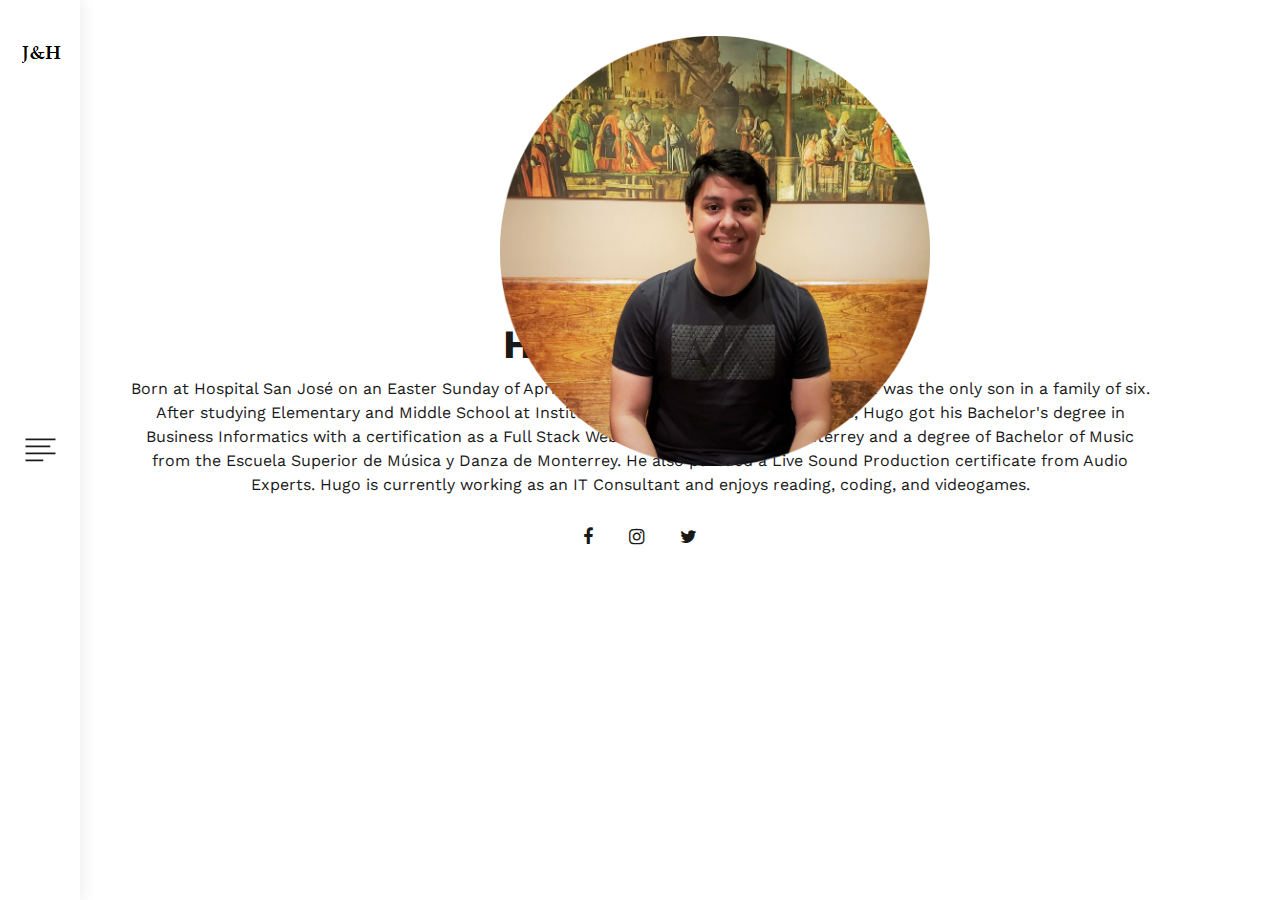
==== about.html @ 4a84a410 "se modifican márgenes de about-author, se agregan comas en contador" ====
<!DOCTYPE html>
<html lang="en">
<head>
    <title>Judith & Hugo</title>

    <!-- Required meta tags -->
    <meta charset="utf-8">
    <meta name="viewport" content="width=device-width, initial-scale=1, shrink-to-fit=no">

    <!-- Bootstrap CSS -->
    <link rel="stylesheet" href="css/bootstrap.min.css">

    <!-- FontAwesome CSS -->
    <link rel="stylesheet" href="css/font-awesome.min.css">

    <!-- Styles -->
    <link rel="stylesheet" href="style.css">
</head>
<body>
<header class="site-header">
    <div class="site-branding">
        <h1 class="site-title"><a href="index.html" rel="home"><img src="images/logo.png" alt="Logo"></a></h1>
    </div><!-- .site-branding -->

    <div class="hamburger-menu">
        <div class="menu-icon">
            <img src="images/menu-icon.png" alt="menu icon">
        </div><!-- .menu-icon -->

        <div class="menu-close-icon">
            <img src="images/x.png" alt="menu close icon">
        </div><!-- .menu-close-icon -->
    </div><!-- .hamburger-menu -->
</header><!-- .site-header -->

<nav class="site-navigation flex flex-column justify-content-between">
    <div class="site-branding d-none d-lg-block ">
        <h1 class="site-title"><a href="index.html" rel="home"><img src="images/logo2.png" alt="Logo"></a></h1>
    </div><!-- .site-branding -->

    <ul class="main-menu flex flex-column justify-content-center">
        <li class="current-menu-item"><a href="index.html">Home</a></li>
        <li><a href="portfolio.html">Pics</a></li>
        <li><a href="blog.html">Wedding Plans</a></li>
        <li><a href="countdowns.html">Countdown</a></li>
        <li><a href="about.html">About</a></li>
    </ul>

    <p>
        Hugo Vázquez &copy; <script>document.write(new Date().getFullYear());</script>
    </p>


    <div class="social-profiles">
        <ul class="flex justify-content-start justify-content-lg-center align-items-center">
            <li><a href="https://www.facebook.com/hugovzz"><i class="fa fa-facebook"></i></a></li>
            <li><a href="https://www.instagram.com/hugovzz11"><i class="fa fa-instagram"></i></a></li>
            <li><a href="https://www.twitter.com/hughvzz"><i class="fa fa-twitter"></i></a></li>
        </ul>
    </div><!-- .social-profiles -->
</nav><!-- .site-navigation -->

<div class="nav-bar-sep d-lg-none"></div>
                    
</div><!-- .outer-container -->
    <p>
        <img id = "about-img" src="images/13.png" alt="about-img1">
    </p>
    <div class="about-author">
    <h1><strong>Hugo Vázquez</strong></h1>
    <p>Born at Hospital San José on an Easter Sunday of April 11 of 1993, Hugo César Vázquez Martínez was the 
        only son in a family of six. After studying Elementary and Middle School at Instituto Anglia and Highschool at 
     CIDEB, Hugo got his Bachelor's degree in Business Informatics with a certification as a Full Stack Web Developer
     at Tec de Monterrey and a degree of Bachelor of Music from the Escuela Superior de Música y Danza de 
     Monterrey. He also pursued a Live Sound Production certificate from Audio Experts. Hugo is currently working
     as an IT Consultant and enjoys reading, coding, and videogames.
    </p>
    <div class="social-profiles">
        <div id = "about-social">
            <ul class="flex justify-content-start justify-content-lg-center align-items-center">
                <li><a href="https://www.facebook.com/hugovzz"><i class="fa fa-facebook"></i></a></li>
                <li><a href="https://www.instagram.com/hugovzz11"><i class="fa fa-instagram"></i></a></li>
                <li><a href="https://www.twitter.com/hughvzz"><i class="fa fa-twitter"></i></a></li>
            </ul>
        </div>
    </div><!-- .social-profiles -->
</div>
<script type='text/javascript' src='js/jquery.js'></script>
<script type='text/javascript' src='js/custom.js'></script>

</body>
</html>
---- style.css ----
@import url('https://fonts.googleapis.com/css?family=Poppins:300,400,500,600,700|Work+Sans:300,400,500,600,700');

body {
    color: #191919;
    font-family: 'Work Sans', sans-serif;
}

img {
    vertical-align: baseline;
}

/*--------------------------------------------------------------
# Links
--------------------------------------------------------------*/
a {
    color: royalblue;
}

a:visited {
    color: purple;
}

a:hover, a:focus, a:active {
    color: midnightblue;
}

a:focus {
    outline: thin dotted;
}

a:hover, a:active {
    outline: 0;
    list-style: none;
}

/*--------------------------------------------------------------
# Helper Utilities
--------------------------------------------------------------*/
.flex {
    display: flex;
}

/*--------------------------------------------------------------
# Outer Container
--------------------------------------------------------------*/
@media screen and (min-width: 992px) {
    .outer-container {
        padding-left: 80px;
    }
}

@media screen and (min-width: 768px) {
    .no-padding {
        padding: 0;
    }
}

/*--------------------------------------------------------------
# Header
--------------------------------------------------------------*/
/*
# Site Branding
--------------------------------*/
.site-branding {
    transition: all .5s;
}

.site-title {
    margin: 0;
    text-align: center;
}

.site-navigation .site-title a {
    display: block;
}

/*
  Hamburger Menu
----------------------------------------*/
.hamburger-menu .menu-icon,
.hamburger-menu .menu-close-icon {
    width: 44px;
    height: 44px;
    text-align: center;
    cursor: pointer;
    transition: all 0.5s;
}

.hamburger-menu.close .menu-icon {
    visibility: hidden;
    opacity: 0;
}

.menu-close-icon {
    visibility: hidden;
    opacity: 0;
}

.hamburger-menu.close .menu-close-icon {
    visibility: visible;
    opacity: 1;
}

.hamburger-menu img {
    display: block;
    margin: 0 auto;
}

/*
# Site Navigation
--------------------------------*/
.site-navigation {
    transition: all .5s;
}

/*
# Main Menu
--------------------------------*/
.main-menu {
    padding: 15px 30px;
    margin: 0;
}

.main-menu li {
    display: block;
    padding: 12px 0;
    font-size: 30px;
    font-weight: 500;
    border-bottom: 1px solid #ebebeb;
}

.main-menu li:nth-last-of-type(1) {
    border-bottom: 0;
}

.main-menu li a {
    display: block;
    color: #a6a6a6;
    text-decoration: none;
    transition: all 0.35s;
}

.main-menu li a:hover,
.main-menu li.current-menu-item a {
    color: #f0437e;
}

/*
# Social Profiles
--------------------------------*/
.social-profiles ul {
    padding: 10px 0 34px 0;
    margin: 0;
}

.social-profiles ul li {
    display: block;
    padding: 0 18px;
    font-size: 1.5rem;
}

.social-profiles ul li a {
    color: #191919;
    transition: all 0.35s;
}

.social-profiles ul li a:hover {
    color: #f0437e;
}

.nav-bar-sep {
    height: 78px;
}

@media screen and (max-width: 992px) {
    .site-header {
        position: fixed;
        top: 0;
        left: 0;
        z-index: 999;
        width: 100%;
        padding: 15px 30px;
        background: #fff;
        box-shadow: 0 12px 24px rgba(0,0,0,.09);
    }

    .site-header,
    .hamburger-menu {
        display: flex;
        justify-content: space-between;
        align-items: center;
    }

    .hamburger-menu {
        flex-flow: column;
    }

    .hamburger-menu .menu-icon, .hamburger-menu .menu-close-icon {
        position: absolute;
        top: 26px;
        right: 24px;
    }

    .main-menu li {
        position: relative;
    }

    .main-menu li::after {
        content: '';
        position: absolute;
        top: 11px;
        right: 0;
        font-family: 'FontAwesome', serif;
    }

    .main-menu li:hover::after,
    .main-menu li.current-menu-item::after {
        color: #f0437e;
    }

    .site-navigation {
        position: absolute;
        top: 78px;
        left: 0;
        z-index: 99;
        width: 100%;
        height: 500px;
        background: #ffffff;
        box-shadow: 0 12px 24px rgba(0,0,0,.09);
        visibility: hidden;
        opacity: 0;
        transition: all 0.35s;
    }

    .site-navigation.show {
        visibility: visible;
        opacity: 1;
    }

    .social-profiles ul {
        padding: 80px 15px 30px;
        margin: 0;
    }
}

@media screen and (min-width: 992px) {
    .site-header,
    .site-navigation {
        position: fixed;
        top: 0;
        left: 0;
        z-index: 999;
        width: 80px;
        height: 100vh;
        padding: 0 15px;
        box-shadow: 6px 0 12px rgba(0,0,0,.05);
    }

    .site-navigation {
        background: #ffffff;
    }

    .site-navigation.show {
        left: 80px;
    }

    .site-header {
        background: #ffffff;
    }

    .site-header.no-shadow {
        box-shadow: none;
    }

    .site-header .site-branding.hide {
        visibility: hidden;
        opacity: 0;
    }

    .site-title {
        padding: 28px 0 10px 0;
    }

    .hamburger-menu .menu-icon,
    .hamburger-menu .menu-close-icon {
        position: absolute;
        top: calc(50vh - 22px);
        left: 15px;
        width: calc(100% - 30px);
        padding: 10px 0;
    }

    .site-navigation {
        left: -250px;
        z-index: 99;
        width: 250px;
        padding: 0;
        box-shadow: 16px 0 42px rgba(0,0,0,.09);
    }

    .main-menu {
        height: calc(100vh - 160px);
        padding: 0;
    }

    .main-menu li {
        border-bottom: 0;
        text-align: center;
    }

    .social-profiles ul li {
        font-size: 1.125rem;
    }
}

/*--------------------------------------------------------------
# Scroll Down
--------------------------------------------------------------*/
.scroll-down {
    position: absolute;
    bottom: 0;
    left: 50%;
    z-index: 99;
    width: 120px;
    height: 100px;
    margin-left: -20px;
    cursor: pointer;
}

.arrow-down {
    width: 32px;
    height: 32px;
    margin: 0 auto;
    border-radius: 50%;
    background: #fff;
}

.scroll-text {
    margin-top: 5px;
    margin-bottom: 15px;
    font-size: 14px;
    font-weight: 600;
}

/*--------------------------------------------------------------
# Portfolio
--------------------------------------------------------------*/
.portfolio-page .scroll-down {
    margin-left: -60px;
}

.portfolio-content {
    position: relative;
    margin-bottom: 30px;
}

.home-page {
    padding-top: 15px;
}

.home-page .portfolio-content {
    margin-bottom: 15px;
}

.portfolio-content figure {
    margin: 0;
}

.portfolio-content figure img {
    display: block;
    width: 100%;
    height: auto;
    min-height: 100%;
}

.portfolio-content .entry-content {
    position: absolute;
    top: 0;
    left: 0;
    width: 100%;
    height: 100%;
    background: rgba(255,255,255,.9);
    font-family: 'Poppins', sans-serif;
    text-align: center;
    visibility: hidden;
    opacity: 0;
    transition: all 0.35s;
}

.portfolio-content:hover .entry-content {
    visibility: visible;
    opacity: 1;
}

.portfolio-content h3 {
    margin-bottom: 0;
    font-family: 'Poppins', sans-serif;
    font-size: 1.5rem;
    font-weight: 500;
}

.home-page .portfolio-content h3 {
    font-size: 2.25rem;
}

.portfolio-content h3 a {
    color: #191919;
    text-decoration: none;
}

.portfolio-content ul {
    padding: 0;
    margin: 10px 0 0;
    list-style: none;
}

.portfolio-content li {
    margin: 0 3px;
}

.portfolio-content li a {
    font-size: 0.875rem;
    color: #a6a6a6;
}

@media screen and (min-width: 768px) {
    .home-page {
        padding: 0;
    }

    .home-page .portfolio-content {
        margin-bottom: 0;
    }
}

/*--------------------------------------------------------------
# Breadcrumbs
--------------------------------------------------------------*/
.breadcrumbs {
    padding: 48px 0;
    margin: 0;
    color: #a6a6a6;
    list-style: none;
    font-family: 'Poppins', sans-serif;
}

.breadcrumbs li {
    position: relative;
    color: #a6a6a6;
    padding: 0 12px;
}

.breadcrumbs li:nth-of-type(1) {
    padding-left: 0;
}

.breadcrumbs li::after {
    content: '/';
    position: absolute;
    top: 0;
    right: -6px;
    width: 10px;
}


.breadcrumbs li:nth-last-of-type(1)::after {
    display: none;
}

.breadcrumbs li a {
    color: #191919;
    text-decoration: none;
}

/*--------------------------------------------------------------
# Single Portfolio
--------------------------------------------------------------*/
.single-portfolio {
    padding-top: 15px;
    padding-bottom: 70px;
}

.single-portfolio figure img {
    max-width: 100%;
}

.single-portfolio .content-area h1 {
    margin-top: 20px;
    font-size: 2.25rem;
    font-family: 'Poppins', sans-serif;
}

.single-portfolio .content-area .entry-content {
    margin-top: 20px;
    font-family: 'Poppins', sans-serif;
    line-height: 1.6;
    color: #595959;
}

/*
# Post Share
--------------------------------*/
.single-portfolio .post-share {
    margin-top: 32px;
}

.single-portfolio .post-share label {
    margin-right: 32px;
    text-transform: capitalize;
    font-family: 'Poppins', sans-serif;
}

.single-portfolio .post-share ul {
    padding: 0;
    margin: 0;
    list-style: none;
}

.single-portfolio .post-share ul li {
    width: 48px;
    height: 48px;
    margin-right: 10px;
    margin-bottom: 10px;
    border-radius: 50%;
    font-size: 18px;
    line-height: 1;
    color: #fff;
}

.single-portfolio .post-share ul li a {
    display: flex;
    justify-content: center;
    align-items: center;
    width: 100%;
    height: 100%;
    color: #fff;
    text-decoration: none;
}

.single-portfolio .post-share ul li.fb {
    background: #4b6cd0;
}

.single-portfolio .post-share ul li.gp {
    background: #f03b3b;
}

.single-portfolio .post-share ul li.in {
    background: #bb8950;
}

.single-portfolio .post-share ul li.tw {
    background: #49a7f3;
}

/*
# Post Sidebar
--------------------------------*/
.single-portfolio .entry-meta {
    margin-top: 24px;
    font-family: 'Poppins', sans-serif;
}

.single-portfolio .entry-meta label {
    display: block;
    line-height: 1.3;
    text-transform: uppercase;
}

.single-portfolio .date-format,
.single-portfolio .post-category,
.single-portfolio .posted-tags {
    display: block;
    margin-bottom: 26px;
}

.single-portfolio .posted-tags span,
.single-portfolio .entry-meta a {
    color: #bfbfbf;
}

/*
# Post Nav
--------------------------------*/
.post-nav {
    margin: 36px 0 0;
}

.post-nav ul {
    padding: 0;
    margin: 0;
    list-style: none;
}

@media screen and (min-width: 576px) {
    .single-portfolio {
        padding-top: 45px;
    }
}

@media screen and (min-width: 992px) {
    .single-portfolio {
        padding-top: 90px;
    }
}

@media screen and (min-width: 1200px) {
    .single-portfolio {
        padding-top: 115px;
    }
}

/*--------------------------------------------------------------
# Blog
--------------------------------------------------------------*/
.blog-page {
    padding-top: 15px;
    font-family: 'Poppins', sans-serif;
}

.blog-page .blog-content figure,
.blog-page .blog-content .entry-content {
    width: 50%;
}

.blog-page .blog-content figure {
    margin: 0;
    overflow: hidden;
}

.blog-page .blog-content figure img {
    display: block;
    width: 100%;
    height: auto;
}

.blog-page .blog-content .entry-content {
    padding: 25px;
}

.blog-page .blog-content {
    transition: all .35s;
}

.blog-page .blog-content:hover {
    background: #f0437e;
}

.blog-page .blog-content header {
    width: 100%;
}

.blog-page .blog-content .entry-content h3 {
    position: relative;
}

.blog-page .blog-content .entry-content h3::before {
    content: '';
    position: absolute;
    top: 7px;
    left: -35px ;
    z-index: 99;
    width: 20px;
    height: 20px;
    transform: rotate(45deg);
    background: #fff;
}

.blog-page .blog-content .entry-content h3 a {
    color: #191919;
    font-size: 1.125rem;
    font-weight: 500;
}

.blog-page .blog-content .posted-by {
    margin-top: 10px;
    color: #595959;
    font-size: 0.875rem;
}

.blog-page .blog-content .posted-on {
    position: relative;
    margin-right: 20px;
    color: #bfbfbf;
    font-size: 0.875rem;
}

.blog-page .blog-content .posted-on::after {
    content: '/';
    position: absolute;
    top: 0;
    right: -14px;
}

.blog-page .blog-content footer ul {
    padding: 0;
    margin: 0;
    list-style: none;
}

.blog-page .blog-content footer li {
    padding: 0 3px;
    font-size: 0.875rem;
}

.blog-page .blog-content footer li a {
    color: #f0437e;
}

.blog-page .blog-content:hover .entry-content h3 a,
.blog-page .blog-content:hover .posted-by,
.blog-page .blog-content:hover .posted-on,
.blog-page .blog-content:hover footer li a {
    color: #fff;
}

@media screen and (max-width: 1200px) {
    .blog-page .col-12:nth-of-type(even) .blog-content {
        flex-flow: row-reverse !important;
    }

    .blog-page .col-12:nth-of-type(even) .blog-content .entry-content h3::before {
        right: -50px;
        left: auto;
    }
}

@media screen and (max-width: 768px) {
    .blog-page .col-12:nth-of-type(even) .blog-content .entry-content h3::before {
        right: -35px;
    }

    .blog-page .blog-content .entry-content h3 {
        line-height: 1;
    }
}

@media screen and (min-width: 576px) {
    .blog-page .blog-content .entry-content h3 a {
        font-size: 1.5rem;
    }
}

@media screen and (min-width: 768px) {
    .blog-page {
        padding-top: 0;
    }

    .blog-page .blog-content .entry-content {
        padding: 35px 40px;
    }

    .blog-page .blog-content .entry-content h3::before {
        left: -50px ;
    }
}

@media screen and (min-width: 1200px) {
    .blog-page .blog-content.flex-row-reverse .entry-content h3::before {
        right: -50px;
        left: auto;
    }
}

/*--------------------------------------------------------------
# Single Blog Page
--------------------------------------------------------------*/
.single-post,
.single-page {
    padding-bottom: 70px;
    font-family: 'Poppins', sans-serif;
}

/*
# Featured Image
--------------------------------*/
.single-post .featured-img figure,
.single-page .featured-img figure {
    margin: 0;
}

.single-post .featured-img figure img,
.single-page .featured-img figure img {
    width: 100%;
}

/*
# Content Area
--------------------------------*/
.single-post .content-area,
.single-page .content-area {
    margin-top: 50px;
}

.single-post .entry-header .post-meta,
.single-page .entry-header .post-meta {
    text-transform: uppercase;
    font-size: 0.6875rem;
}

.single-post .entry-header .post-meta a,
.single-page .entry-header .post-meta a {
    display: inline-block;
    margin-right: 6px;
    color: #f0437e;
}

.single-post .content-area h1,
.single-page .content-area h1 {
    margin-top: 10px;
    font-size: 2.25rem;
    font-weight: 400;
}

.single-post .entry-header .byline,
.single-page .entry-header .byline {
    display: block;
    margin-top: 14px;
    margin-bottom: 24px;
    font-size: 0.875rem;
    color: #bfbfbf;
}

.single-post .entry-header .byline .author a,
.single-page .entry-header .byline .author a {
    color: #191919;
}

.single-post .content-area .entry-content p,
.single-page .content-area .entry-content p {
    margin-bottom: 0.75rem;
    color: #595959;
}

/*
# Comments
--------------------------------*/
.post-comments {
    margin-top: 40px;
    padding-top: 52px;
    padding-bottom: 40px;
    border-top: 1px solid #ebebeb;
    border-bottom: 1px solid #ebebeb;
}

.comments-title,
.comment-reply-title {
    margin-bottom: 0;
    font-size: 1.5rem;
    font-weight: 400;
}

.post-comments .comment-list {
    padding: 0;
    margin: 0;
    list-style: none
}

.post-comments .comment-author-avatar {
    float: left;
    width: 70px;
    height: 70px;
    margin-top: 48px;
    margin-right: 22px;
    margin-bottom: 0;
    border-radius: 50%;
    overflow: hidden;
}

.post-comments .comment-author-avatar img {
    width: 100%;
    height: auto;
}

.post-comments .comment-wrap {
    float: right;
    width: calc(100% - 92px);
    margin-top: 44px;
}

.post-comments .comment-author .fn a {
    font-size: 1.125rem;
    color: #191919;
}

.post-comments .comment-author .comment-meta a {
    font-size: 0.875rem;
    color: #b7b7b7;
}

.post-comments p {
    margin-top: 5px;
    color: #595959;
}

.post-comments .reply {
    margin-top: 24px;
}

.post-comments .reply a {
    display: inline-block;
    padding: 8px 15px;
    margin-right: 10px;
    border: 1px solid #d2d2d4;
    border-radius: 2px;
    font-size: 0.75rem;
    font-weight: 600;
    line-height: 1;
    color: #404040;
    text-transform: uppercase;
    text-decoration: none;
    letter-spacing: 1px;
    transition: all 0.35s;
}

.post-comments .reply a:hover {
    border-color: transparent;
    color: #fff;
    background: #f0437e;
}

.comment-list ol.children {
    padding: 0;
    margin-left: 92px;
    list-style: none;
}

.post-comments ol.children .comment-author-avatar {
    margin-top: 40px;
    margin-right: 22px;
}

.post-comments ol.children .comment-wrap {
    margin-top: 36px;
    width: calc(100% - 92px);
}

/*
# Comment Form
--------------------------------*/
.comments-form {
    margin-top: 52px;
}

.comment-reply-title {
    margin-bottom: 16px;
}

.comment-form input[type="text"],
.comment-form input[type="email"],
.comment-form input[type="url"],
.comment-form textarea {
    width: 100%;
    padding: 12px 24px;
    margin-top: 20px;
    border: 1px solid #e5e5e5;
    line-height: 1;
    color: #a6a6a6;
    outline: none;
}

.comment-form textarea {
    line-height: 1.4;
}

.comment-form input[type="text"]:focus,
.comment-form input[type="email"]:focus,
.comment-form input[type="url"]:focus,
.comment-form textarea:focus {
    border-color: #232d37;
}

.comment-form input[type="submit"] {
    padding: 18px 30px;
    margin-top: 32px;
    margin-bottom: 10px;
    border: 0;
    border-radius: 2px;
    font-size: 0.875rem;
    font-weight: 600;
    line-height: 1;
    color: #fff;
    text-transform: uppercase;
    text-decoration: none;
    letter-spacing: 0.15rem;
    outline: none;
    cursor: pointer;
    background: #f0437e;
}

/*
# Post Sidebar
--------------------------------*/
.single-post .entry-meta {
    margin-top: 50px;
}

.single-post .entry-meta label {
    display: block;
    line-height: 1.3;
    text-transform: uppercase;
}

.single-post .date-format,
.single-post .post-category,
.single-post .posted-tags {
    display: block;
    margin-bottom: 26px;
}

.single-post .posted-tags span,
.single-post .entry-meta a {
    color: #bfbfbf;
}

.single-post .post-share label {
    text-transform: capitalize;
}

.single-post .post-share ul {
    display: flex;
    flex-wrap: wrap;
    padding: 0;
    margin: 18px 0 0;
    list-style: none;
}

.single-post .post-share ul li {
    width: 48px;
    height: 48px;
    margin-right: 10px;
    margin-bottom: 10px;
    border-radius: 50%;
    font-size: 18px;
    line-height: 1;
    color: #fff;
}

.single-post .post-share ul li a {
    display: flex;
    justify-content: center;
    align-items: center;
    width: 100%;
    height: 100%;
    color: #fff;
    text-decoration: none;
}

.single-post .post-share ul li.fb {
    background: #4b6cd0;
}

.single-post .post-share ul li.gp {
    background: #f03b3b;
}

.single-post .post-share ul li.in {
    background: #bb8950;
}

.single-post .post-share ul li.tw {
    background: #49a7f3;
}

@media screen and (min-width: 768px) {
    .post-comments .comment-author-avatar {
        margin-right: 50px;
    }

    .post-comments .comment-wrap {
        width: calc(100% - 120px);
    }

    .comment-list ol.children {
        margin-left: 120px;
    }
}

/*--------------------------------------------------------------
# Single Page
--------------------------------------------------------------*/
.single-page .content-area .entry-content {
    border-bottom: 0;
    padding-bottom: 12px;
}

.single-page .entry-header .byline .date-format a {
    color: #bfbfbf;
}

#headingc {
    color: black;
    padding: 20px;
    padding-top: 110px;
    text-align: center;
    font-size: 80pt;
    font-weight: bold;
  }

  #countdown {
    color: black;
    text-align: center;
    font-size: 50px;
  }

  #about-img {
    padding-left: 39.1%;
    padding-top: 20px;
    max-width: 90%;
    max-height: 50%;
    position: absolute;
  }

  .about-author {
      text-align: center;
      padding-top: 305px;
      margin-left: 10%;
      margin-right: 10%;
  }

  .about-social {
    margin-left: auto;
    margin-right: auto; 
  }
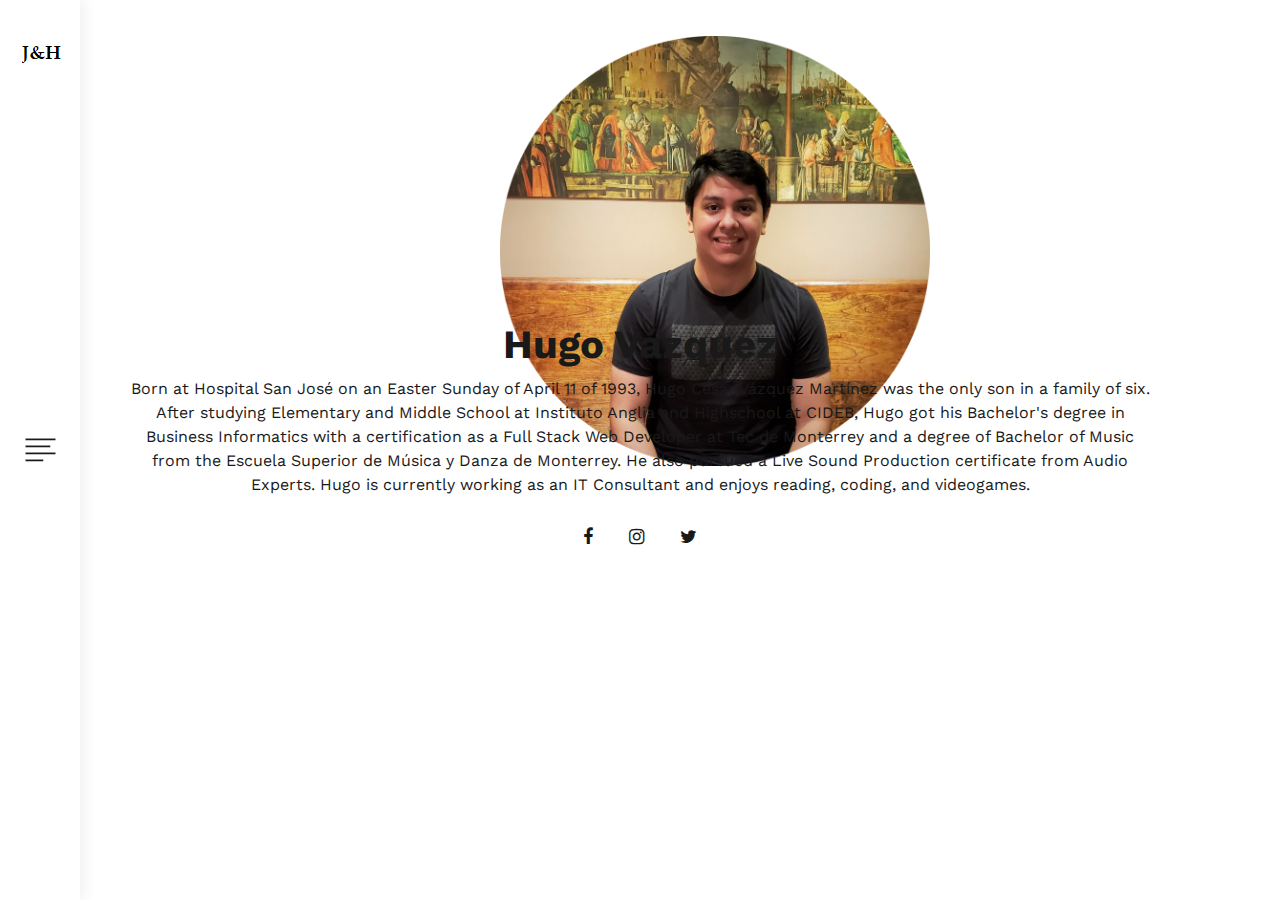
==== commit 1a3814af: "se corrigen cambios de pull y se corrige posición de about-author y about-img" ====
--- a/about.html
+++ b/about.html
@@ -58,11 +58,12 @@
             <li><a href="https://www.twitter.com/hughvzz"><i class="fa fa-twitter"></i></a></li>
         </ul>
     </div><!-- .social-profiles -->
+
 </nav><!-- .site-navigation -->
 
-<div class="nav-bar-sep d-lg-none"></div>
                     
 </div><!-- .outer-container -->
+    <div>
     <p>
         <img id = "about-img" src="images/13.png" alt="about-img1">
     </p>
@@ -74,6 +75,7 @@
      at Tec de Monterrey and a degree of Bachelor of Music from the Escuela Superior de Música y Danza de 
      Monterrey. He also pursued a Live Sound Production certificate from Audio Experts. Hugo is currently working
      as an IT Consultant and enjoys reading, coding, and videogames.
+
     </p>
     <div class="social-profiles">
         <div id = "about-social">
@@ -84,6 +86,7 @@
             </ul>
         </div>
     </div><!-- .social-profiles -->
+    </div>
 </div>
 <script type='text/javascript' src='js/jquery.js'></script>
 <script type='text/javascript' src='js/custom.js'></script>
--- a/style.css
+++ b/style.css
@@ -1104,11 +1104,12 @@
   }
 
   #about-img {
-    padding-left: 39.1%;
+    margin-left: -140px;
     padding-top: 20px;
     max-width: 90%;
     max-height: 50%;
     position: absolute;
+    left: 50%;
   }
 
   .about-author {
@@ -1116,9 +1117,11 @@
       padding-top: 305px;
       margin-left: 10%;
       margin-right: 10%;
+      position: absolute;
   }
 
   .about-social {
     margin-left: auto;
     margin-right: auto; 
-  }+  }
+
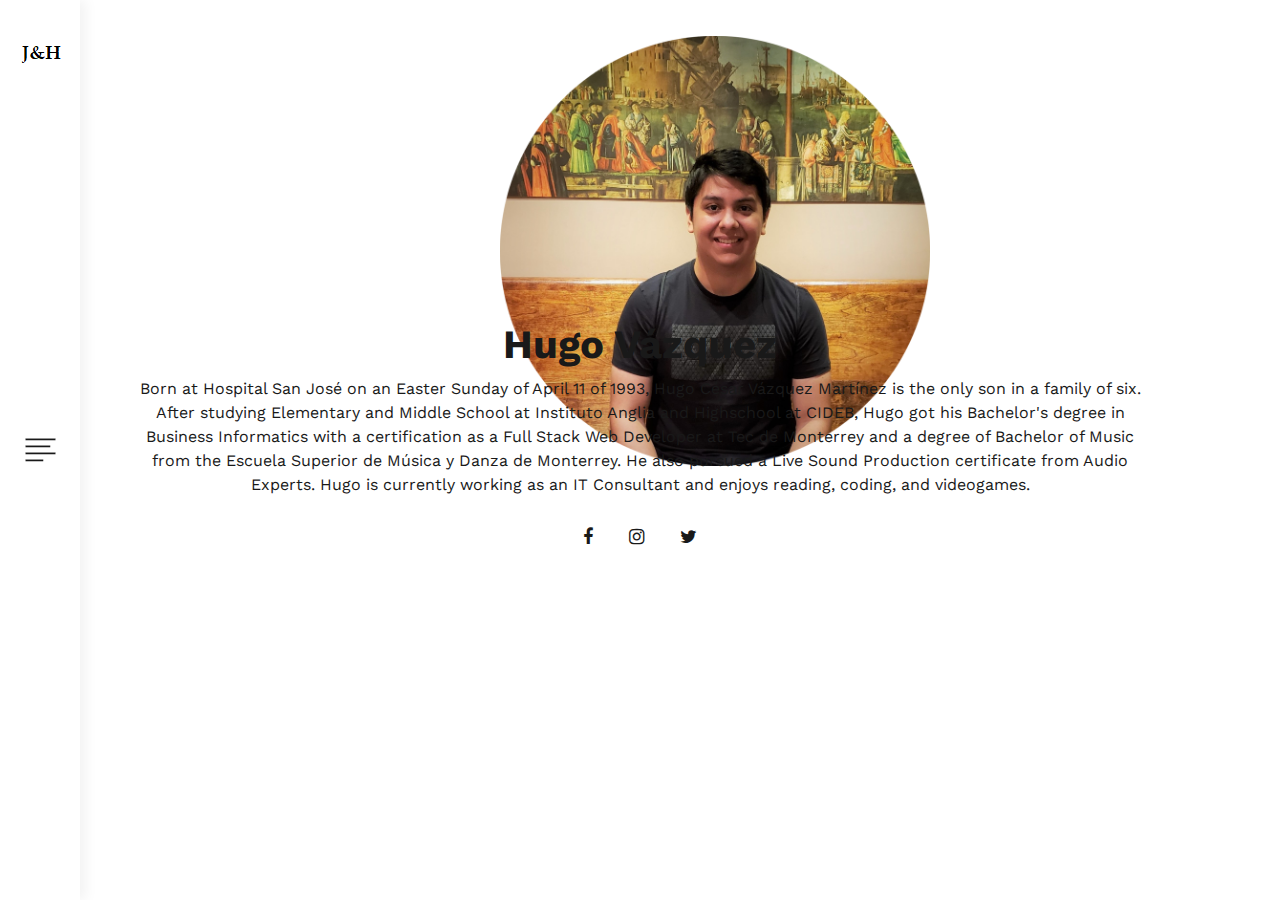
==== commit f86eb92c: "se cambia palabra en about-author" ====
--- a/about.html
+++ b/about.html
@@ -69,7 +69,7 @@
     </p>
     <div class="about-author">
     <h1><strong>Hugo Vázquez</strong></h1>
-    <p>Born at Hospital San José on an Easter Sunday of April 11 of 1993, Hugo César Vázquez Martínez was the 
+    <p>Born at Hospital San José on an Easter Sunday of April 11 of 1993, Hugo César Vázquez Martínez is the 
         only son in a family of six. After studying Elementary and Middle School at Instituto Anglia and Highschool at 
      CIDEB, Hugo got his Bachelor's degree in Business Informatics with a certification as a Full Stack Web Developer
      at Tec de Monterrey and a degree of Bachelor of Music from the Escuela Superior de Música y Danza de 
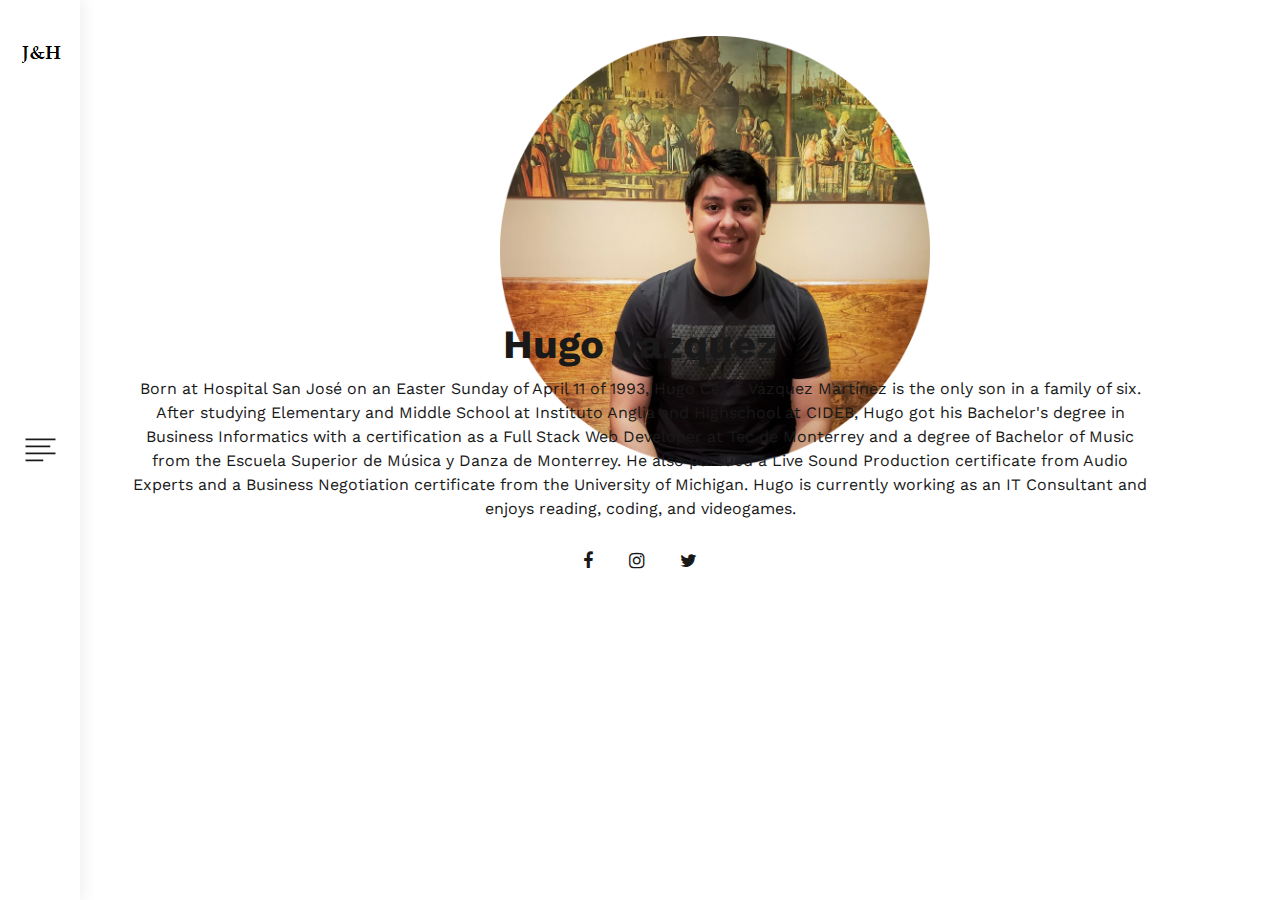
==== commit ae5ca80e: "se corrige posición de about-author y se agrega info en about.html" ====
--- a/about.html
+++ b/about.html
@@ -67,25 +67,27 @@
     <p>
         <img id = "about-img" src="images/13.png" alt="about-img1">
     </p>
-    <div class="about-author">
-    <h1><strong>Hugo Vázquez</strong></h1>
-    <p>Born at Hospital San José on an Easter Sunday of April 11 of 1993, Hugo César Vázquez Martínez is the 
-        only son in a family of six. After studying Elementary and Middle School at Instituto Anglia and Highschool at 
-     CIDEB, Hugo got his Bachelor's degree in Business Informatics with a certification as a Full Stack Web Developer
-     at Tec de Monterrey and a degree of Bachelor of Music from the Escuela Superior de Música y Danza de 
-     Monterrey. He also pursued a Live Sound Production certificate from Audio Experts. Hugo is currently working
-     as an IT Consultant and enjoys reading, coding, and videogames.
-
-    </p>
-    <div class="social-profiles">
-        <div id = "about-social">
-            <ul class="flex justify-content-start justify-content-lg-center align-items-center">
-                <li><a href="https://www.facebook.com/hugovzz"><i class="fa fa-facebook"></i></a></li>
-                <li><a href="https://www.instagram.com/hugovzz11"><i class="fa fa-instagram"></i></a></li>
-                <li><a href="https://www.twitter.com/hughvzz"><i class="fa fa-twitter"></i></a></li>
-            </ul>
+    <div id="wrapper-about-author">
+        <div class="about-author">
+        <h1><strong>Hugo Vázquez</strong></h1>
+        <p>Born at Hospital San José on an Easter Sunday of April 11 of 1993, Hugo César Vázquez Martínez is the 
+            only son in a family of six. After studying Elementary and Middle School at Instituto Anglia and Highschool at 
+        CIDEB, Hugo got his Bachelor's degree in Business Informatics with a certification as a Full Stack Web Developer
+        at Tec de Monterrey and a degree of Bachelor of Music from the Escuela Superior de Música y Danza de 
+        Monterrey. He also pursued a Live Sound Production certificate from Audio Experts and a Business Negotiation
+        certificate from the University of Michigan. Hugo is currently working as an IT Consultant and enjoys reading, 
+        coding, and videogames.
+        </p>
+        <div class="social-profiles">
+            <div id = "about-social">
+                <ul class="flex justify-content-start justify-content-lg-center align-items-center">
+                    <li><a href="https://www.facebook.com/hugovzz"><i class="fa fa-facebook"></i></a></li>
+                    <li><a href="https://www.instagram.com/hugovzz11"><i class="fa fa-instagram"></i></a></li>
+                    <li><a href="https://www.twitter.com/hughvzz"><i class="fa fa-twitter"></i></a></li>
+                </ul>
+            </div>
+        </div><!-- .social-profiles -->
         </div>
-    </div><!-- .social-profiles -->
     </div>
 </div>
 <script type='text/javascript' src='js/jquery.js'></script>
--- a/style.css
+++ b/style.css
@@ -1112,13 +1112,17 @@
     left: 50%;
   }
 
+  #wrapper-about-author {
+      position: relative;
+  }
+
   .about-author {
-      text-align: center;
-      padding-top: 305px;
-      margin-left: 10%;
-      margin-right: 10%;
-      position: absolute;
-  }
+    text-align: center;
+    padding-top: 305px;
+    margin-left: 10%;
+    margin-right: 10%;
+    position: absolute;
+}
 
   .about-social {
     margin-left: auto;
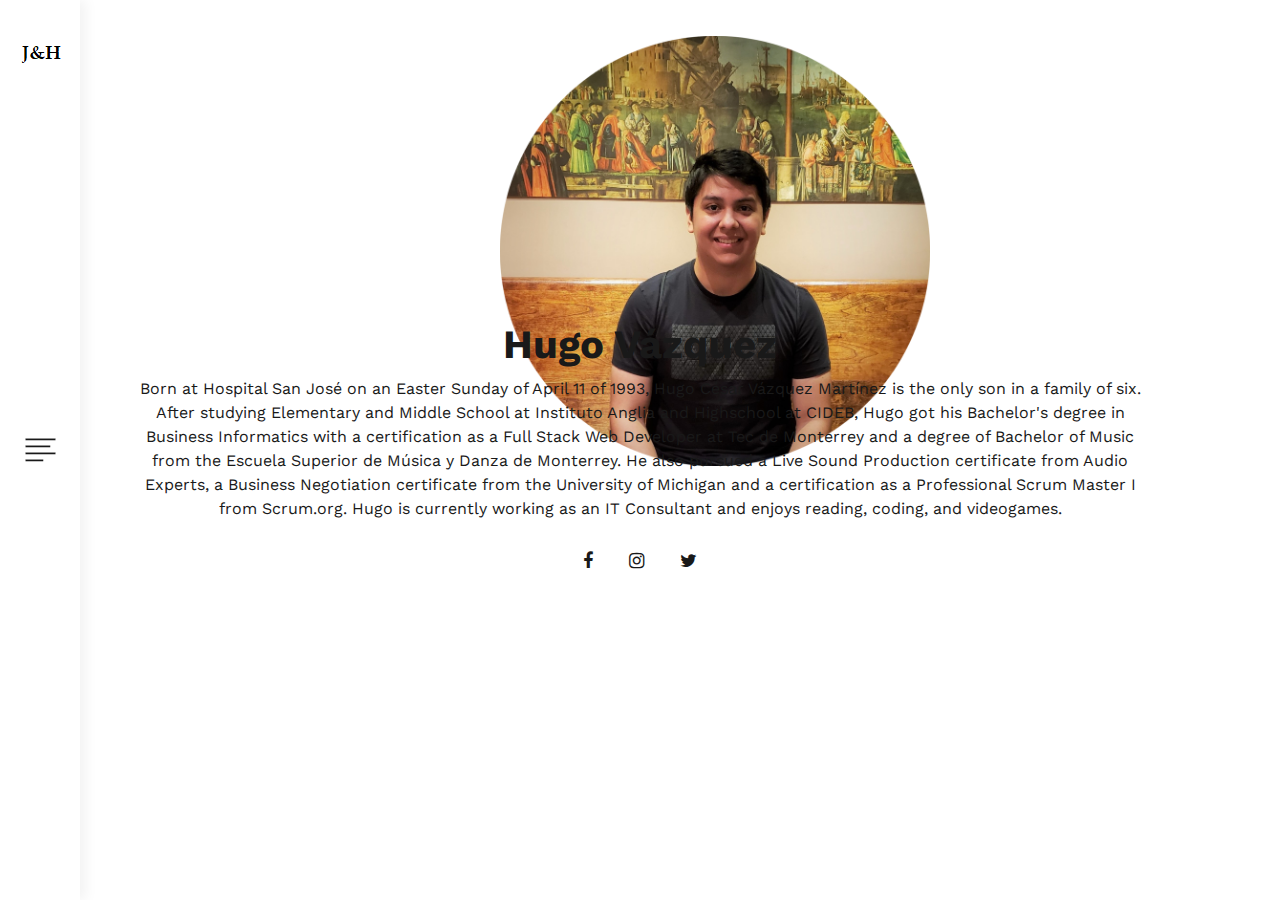
==== commit a432abbe: "fotos adicionales" ====
--- a/about.html
+++ b/about.html
@@ -15,28 +15,35 @@
 
     <!-- Styles -->
     <link rel="stylesheet" href="style.css">
+
+    <!-- Favicon -->
+    <link rel="icon" type="image/png" href="favicon-32x32.png" sizes="32x32" />
+    <link rel="apple-touch-icon" sizes="180x180" href="apple-touch-icon.png">
+    <link rel="icon" type="image/png" sizes="32x32" href="favicon-32x32.png">
+    <link rel="icon" type="image/png" sizes="16x16" href="favicon-16x16.png">
+    <link rel="manifest" href="site.webmanifest">
 </head>
 <body>
 <header class="site-header">
     <div class="site-branding">
         <h1 class="site-title"><a href="index.html" rel="home"><img src="images/logo.png" alt="Logo"></a></h1>
-    </div><!-- .site-branding -->
+    </div>
 
     <div class="hamburger-menu">
         <div class="menu-icon">
             <img src="images/menu-icon.png" alt="menu icon">
-        </div><!-- .menu-icon -->
+        </div>
 
         <div class="menu-close-icon">
             <img src="images/x.png" alt="menu close icon">
-        </div><!-- .menu-close-icon -->
-    </div><!-- .hamburger-menu -->
-</header><!-- .site-header -->
+        </div>
+    </div>
+</header>
 
 <nav class="site-navigation flex flex-column justify-content-between">
     <div class="site-branding d-none d-lg-block ">
         <h1 class="site-title"><a href="index.html" rel="home"><img src="images/logo2.png" alt="Logo"></a></h1>
-    </div><!-- .site-branding -->
+    </div>
 
     <ul class="main-menu flex flex-column justify-content-center">
         <li class="current-menu-item"><a href="index.html">Home</a></li>
@@ -46,23 +53,14 @@
         <li><a href="about.html">About</a></li>
     </ul>
 
-    <p>
+    <p id="copyright">
         Hugo Vázquez &copy; <script>document.write(new Date().getFullYear());</script>
     </p>
 
-
-    <div class="social-profiles">
-        <ul class="flex justify-content-start justify-content-lg-center align-items-center">
-            <li><a href="https://www.facebook.com/hugovzz"><i class="fa fa-facebook"></i></a></li>
-            <li><a href="https://www.instagram.com/hugovzz11"><i class="fa fa-instagram"></i></a></li>
-            <li><a href="https://www.twitter.com/hughvzz"><i class="fa fa-twitter"></i></a></li>
-        </ul>
-    </div><!-- .social-profiles -->
-
-</nav><!-- .site-navigation -->
+</nav>
 
                     
-</div><!-- .outer-container -->
+</div>
     <div>
     <p>
         <img id = "about-img" src="images/13.png" alt="about-img1">
@@ -71,12 +69,12 @@
         <div class="about-author">
         <h1><strong>Hugo Vázquez</strong></h1>
         <p>Born at Hospital San José on an Easter Sunday of April 11 of 1993, Hugo César Vázquez Martínez is the 
-            only son in a family of six. After studying Elementary and Middle School at Instituto Anglia and Highschool at 
+        only son in a family of six. After studying Elementary and Middle School at Instituto Anglia and Highschool at 
         CIDEB, Hugo got his Bachelor's degree in Business Informatics with a certification as a Full Stack Web Developer
         at Tec de Monterrey and a degree of Bachelor of Music from the Escuela Superior de Música y Danza de 
-        Monterrey. He also pursued a Live Sound Production certificate from Audio Experts and a Business Negotiation
-        certificate from the University of Michigan. Hugo is currently working as an IT Consultant and enjoys reading, 
-        coding, and videogames.
+        Monterrey. He also pursued a Live Sound Production certificate from Audio Experts, a Business Negotiation
+        certificate from the University of Michigan and a certification as a Professional Scrum Master I from Scrum.org. 
+        Hugo is currently working as an IT Consultant and enjoys reading, coding, and videogames.
         </p>
         <div class="social-profiles">
             <div id = "about-social">
@@ -86,7 +84,7 @@
                     <li><a href="https://www.twitter.com/hughvzz"><i class="fa fa-twitter"></i></a></li>
                 </ul>
             </div>
-        </div><!-- .social-profiles -->
+        </div>
         </div>
     </div>
 </div>
--- a/style.css
+++ b/style.css
@@ -1129,3 +1129,87 @@
     margin-right: auto; 
   }
 
+  #copyright {
+    text-align: center;
+}
+
+    #label {
+    position: absolute;
+    top: 50%;
+    z-index: 10;
+    width: 100%;
+    text-align: center;
+    background-color: white;
+    font-size: 20pt;
+    font-weight: bolder;
+    font-family: 'Caveat', cursive;
+}
+
+#center-header {
+    text-align: center;
+    font-weight: bold;
+}
+
+#left-side {
+    float: left;
+	border: 10px;
+	width: 50%;
+    height:inherit;
+}
+
+#right-side {
+    float: left;
+	border: 10px;
+	width: 50%;
+    height:inherit;
+}
+
+#div-header {
+    text-align: 50%;
+    font-size: 20pt;
+    font-weight: bold;
+    color: #f0437e;
+}
+
+#byline2{
+    display: block;
+    margin-top: 14px;
+    margin-bottom: 24px;
+    font-size: 0.875rem;
+    color: #bfbfbf;
+    text-align: center;
+    padding-bottom: 10px;
+}
+
+#left-div1 {
+    float: left;
+	width: 50%;
+    height:inherit;
+    padding-bottom: 25px;
+}
+
+#center-div1 {
+    float: left;
+	width: 50%;
+    height:inherit;
+    padding-bottom: 25px;
+}
+
+#right-div1 {
+    float: left;
+	width: 33%;
+    height:inherit;
+}
+
+#column-header {
+    text-align: left;
+    font-size: 10pt;
+    font-weight: bold;
+}
+
+#center-honeymoon-table {
+    float: center;
+	border: 10px;
+	width: 100%;
+    height:inherit;
+}